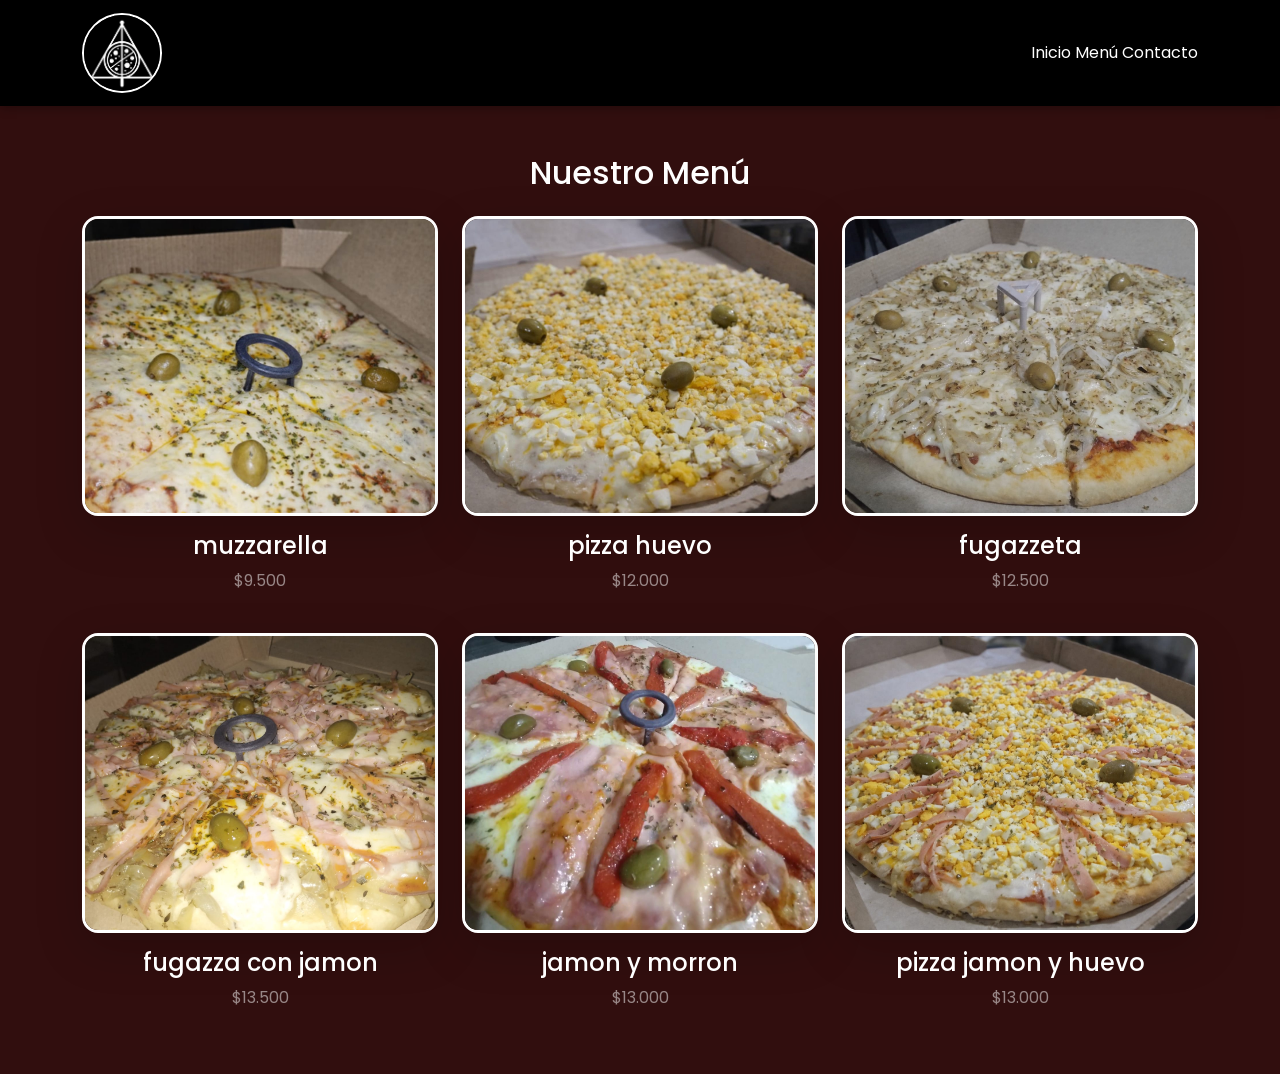
==== menu.html @ 4a1eb765 "separacion de menu, contacto etc" ====
<!DOCTYPE html>
<html lang="es">

<head>
    <meta charset="UTF-8">
    <meta name="viewport" content="width=device-width, initial-scale=1.0">
    <title>Menú</title>

    <!-- BOOTSTRAP -->
    <link href="https://cdn.jsdelivr.net/npm/bootstrap@5.3.3/dist/css/bootstrap.min.css" rel="stylesheet">

    <!-- TU CSS -->
    <link href="style.css" rel="stylesheet">

    <!-- FUENTE -->
    <link href="https://fonts.googleapis.com/css2?family=Poppins:wght@400;700&display=swap" rel="stylesheet">
</head>

<body>

    <!-- NAVBAR -->
    <nav class="navbar navbar-dark navbar-custom">
        <div class="container">
            <a class="navbar-brand logo-custom" href="index.html">
                <img src="imagenes/logo.png" width="80">
            </a>

            <div>
                <a class="nav-link d-inline text-white" href="index.html">Inicio</a>
                <a class="nav-link d-inline text-white" href="menu.html">Menú</a>
                <a class="nav-link d-inline text-white" href="contacto.html">Contacto</a>
            </div>
        </div>
    </nav>

    <!-- CONTENIDO -->
    <main>
        <section class="container py-5">
            <h2 class="text-white text-center mb-4">Nuestro Menú</h2>

            <div class="row g-4">

                <!-- PIZZA 1 -->
                <div class="col-12 col-sm-6 col-md-4">
                    <img src="imagenes/pizza-muzza-comun.jpg"
                        class="pizza-img img-fluid rounded-4 shadow-lg w-100"
                        alt="Pizza muzzarella">

                    <h4 class="text-white mt-3 text-center">muzzarella</h4>
                    <p class="text-white-50 text-center">$9.500</p>
                </div>

                <!-- PIZZA 2 -->
                <div class="col-12 col-sm-6 col-md-4">
                    <img src="imagenes/pizza-huevo.jpg"
                        class="pizza-img img-fluid rounded-4 shadow-lg w-100"
                        alt="Pizza huevo">

                    <h4 class="text-white mt-3 text-center">pizza huevo</h4>
                    <p class="text-white-50 text-center">$12.000</p>
                </div>

                <!-- PIZZA 3 -->
                <div class="col-12 col-sm-6 col-md-4">
                    <img src="imagenes/fugazzeta.jpg"
                        class="pizza-img img-fluid rounded-4 shadow-lg w-100"
                        alt="Pizza fugazzeta">

                    <h4 class="text-white mt-3 text-center">fugazzeta</h4>
                    <p class="text-white-50 text-center">$12.500</p>
                </div>

                <!-- PIZZA 4 -->
                <div class="col-12 col-sm-6 col-md-4">
                    <img src="imagenes/fugazza-con-jamon.jpg"
                        class="pizza-img img-fluid rounded-4 shadow-lg w-100"
                        alt="Pizza fugazza con jamon">

                    <h4 class="text-white mt-3 text-center">fugazza con jamon</h4>
                    <p class="text-white-50 text-center">$13.500</p>
                </div>

                <!-- PIZZA 5 -->
                <div class="col-12 col-sm-6 col-md-4">
                    <img src="imagenes/pizza-jamon-y-morrom.jpg"
                        class="pizza-img img-fluid rounded-4 shadow-lg w-100"
                        alt="Pizza jamon y morron">

                    <h4 class="text-white mt-3 text-center">jamon y morron</h4>
                    <p class="text-white-50 text-center">$13.000</p>
                </div>

                <!-- PIZZA 6 -->
                <div class="col-12 col-sm-6 col-md-4">
                    <img src="imagenes/pizza jamon huevo.jpg"
                        class="pizza-img img-fluid rounded-4 shadow-lg w-100"
                        alt="Pizza jamon y huevo">

                    <h4 class="text-white mt-3 text-center">pizza jamon y huevo</h4>
                    <p class="text-white-50 text-center">$13.000</p>
                </div>

            </div>
        </section>
    </main>

</body>

</html>
---- style.css ----
/* RESET Y BODY */
* {
    margin: 0;
    padding: 0;
    box-sizing: border-box;
}

body {
    background-color: #310e0e !important;
    font-family: 'Poppins', sans-serif;
    min-height: 100vh;
}

/* NAVBAR */
.navbar-custom {
    background: linear-gradient(135deg, #000000 0%, #000000 100%) !important;
    box-shadow: 0 2px 10px rgba(0,0,0,0.3);
}

/* LOGO */
.logo-custom img {
    border-radius: 50%;
    border: 2px solid #fff;
}

/* TÍTULO */
.title-custom {
    color: white !important;
    font-size: 1.5rem;
    font-weight: 700;
    text-shadow: 2px 2px 4px rgba(0,0,0,0.5);
}
img {
    border: 6px solid white;
}
.gafas {
    width: 150px;
    transition: transform 0.3s ease;
    border: none;
}

.gafas:hover {
    transform: scale(1.1);
}
.whatsapp-btn {
    position: fixed;
    bottom: 20px;
    right: 20px;
    background-color: #25D366;
    padding: 12px;
    border-radius: 50%;
    z-index: 9999; /* 🔥 importante */
}
.whatsapp-btn svg {
    width: 30px;
    height: 30px;
}
body {
    background-color: #111;
    font-family: 'Poppins', sans-serif;
}

.pizza-img {
    width: 100%;
    height: 300px;
    object-fit: cover;
    border: 3px solid white;
    border-radius: 10px;
    transition: transform 0.3s;
}

.pizza-img:hover {
    transform: scale(1.05);
}
a {
    text-decoration: none;
    transition: 0.3s;
}

a:hover {
    color: #ffc107; 
}
.social-icon {
    font-size: 40px;
    color: white;
    transition: 0.3s;
}

.social-icon:hover {
    color: #ffc107; /* amarillo */
    transform: scale(1.2);
}
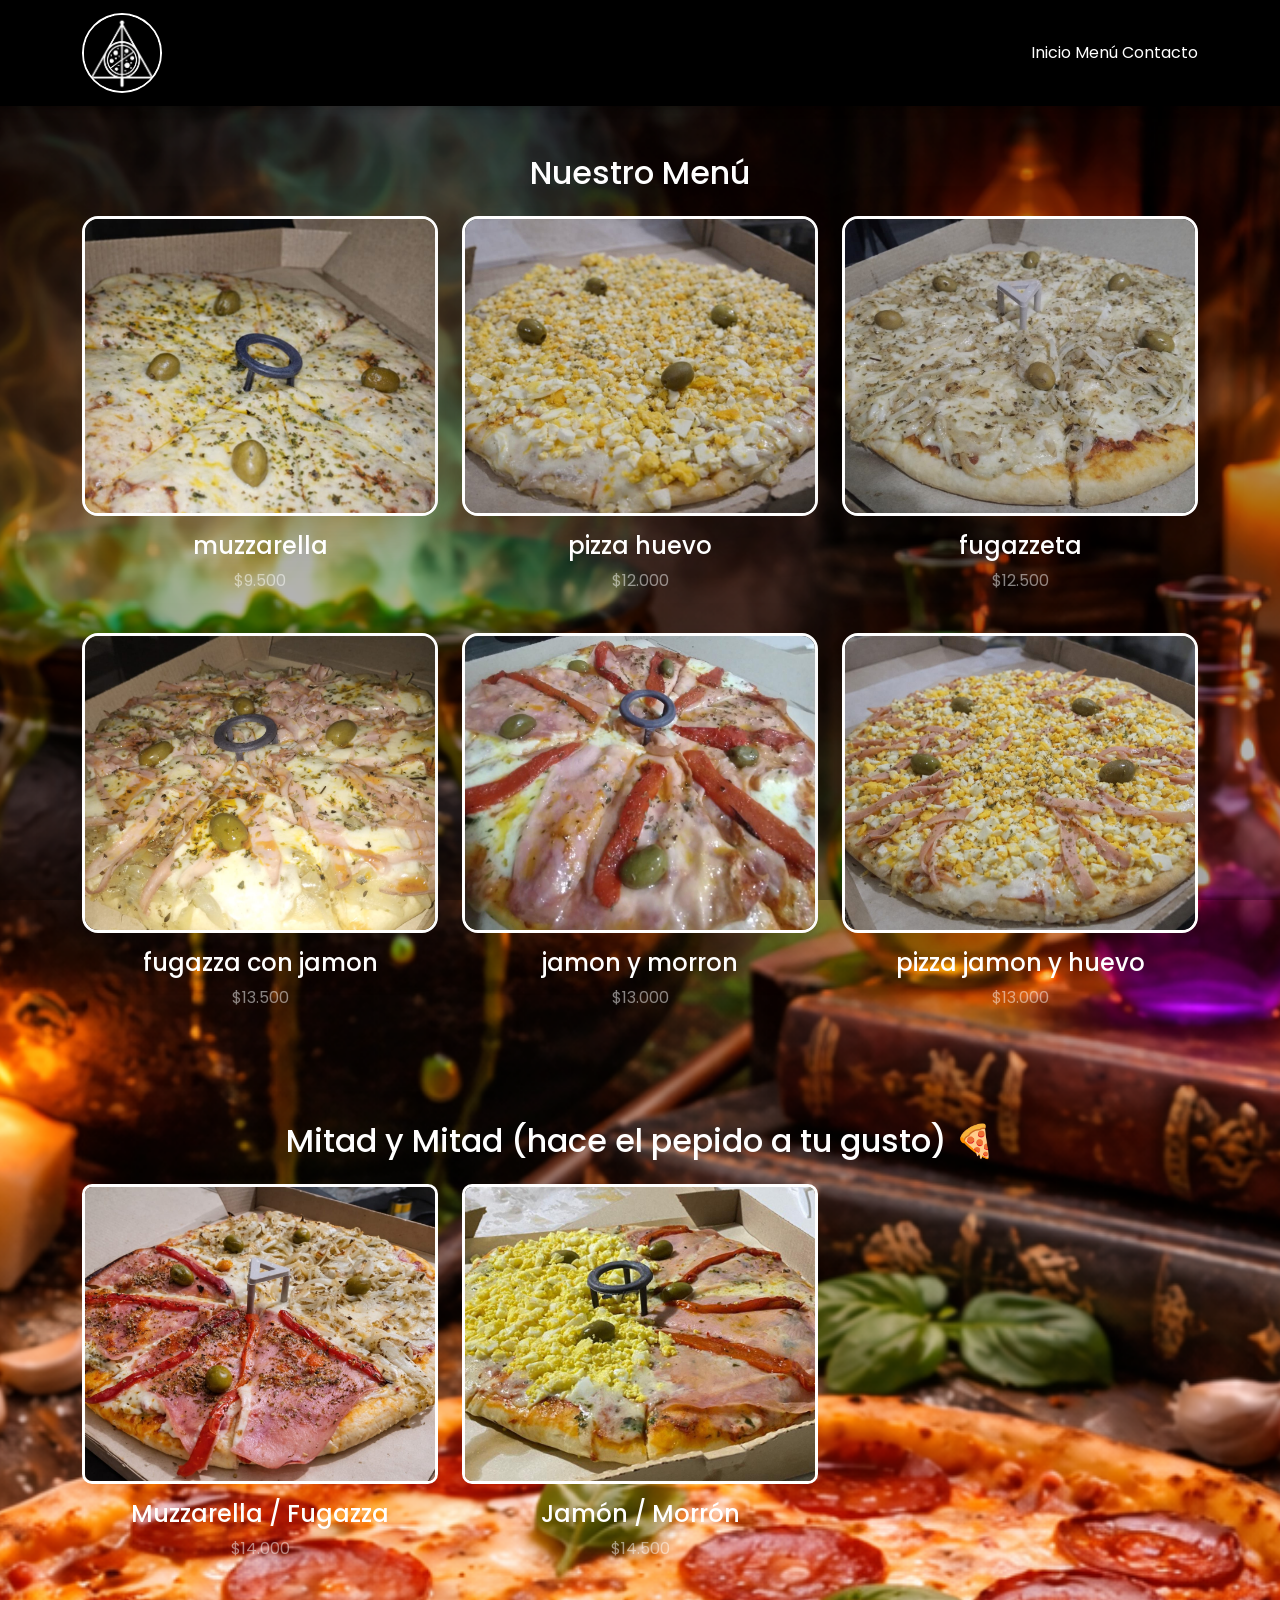
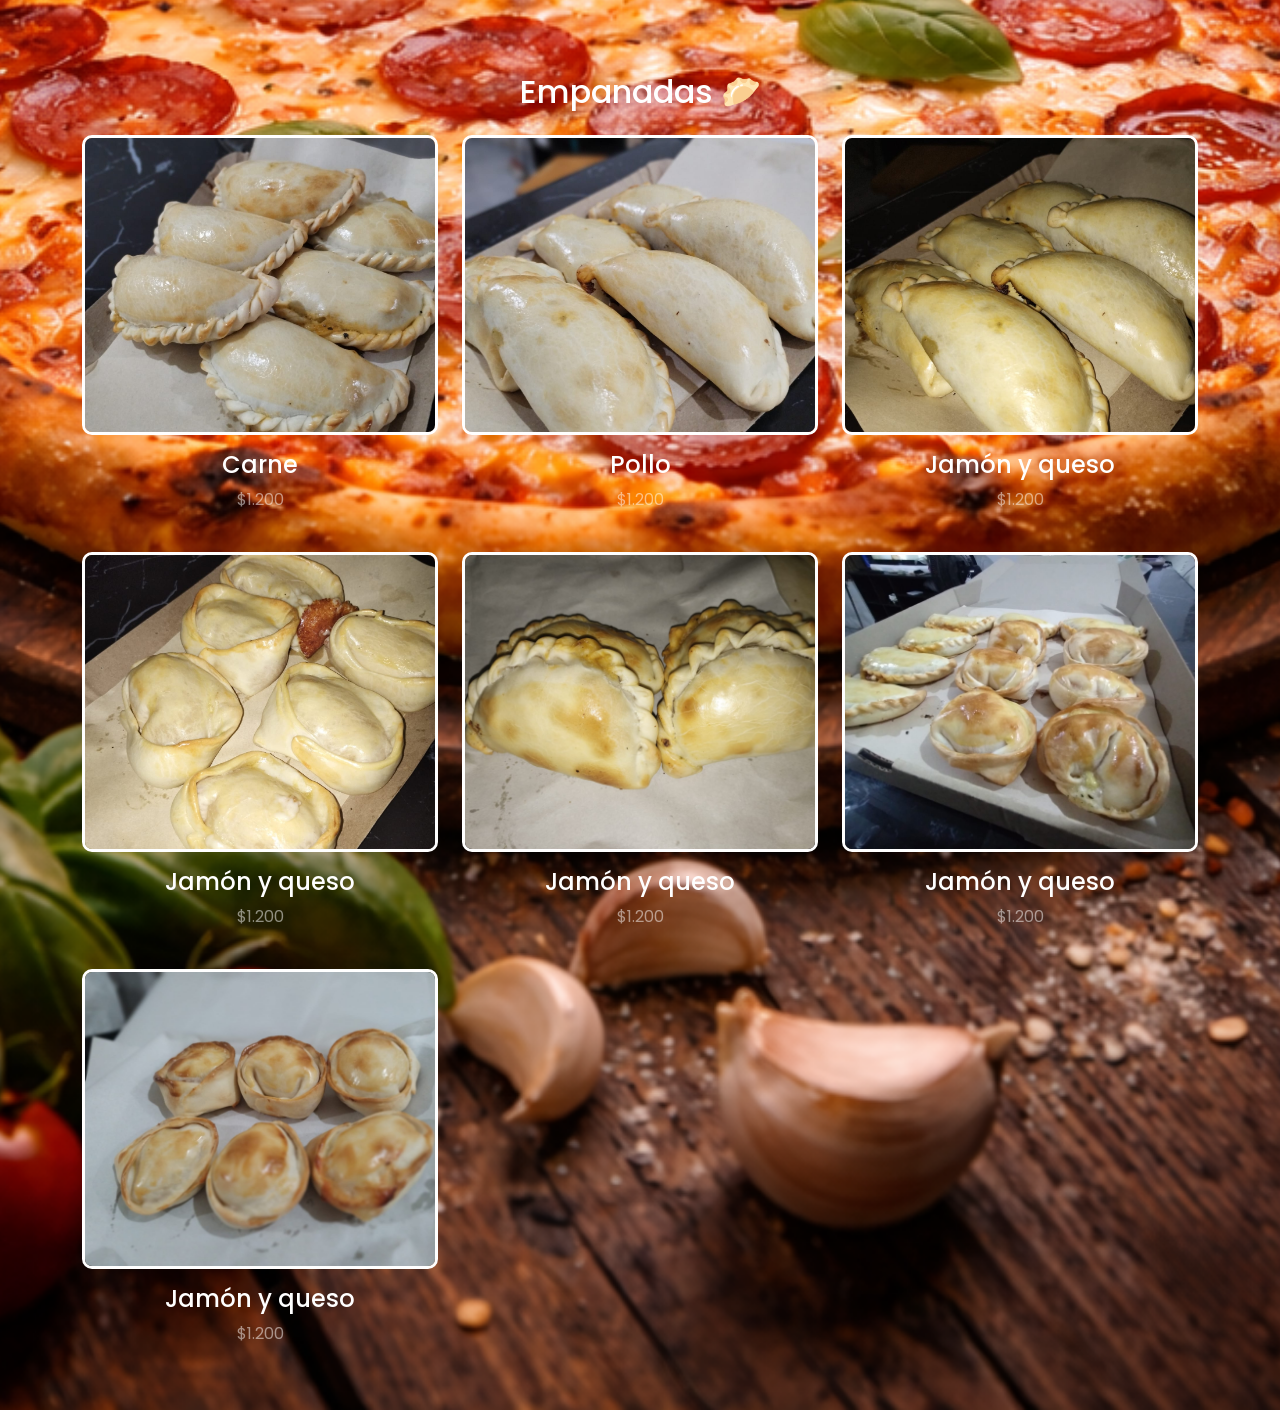
==== commit ccf11bce: "cambios en el menu y el diseño" ====
--- a/menu.html
+++ b/menu.html
@@ -103,6 +103,103 @@
             </div>
         </section>
     </main>
+<section class="container py-5">
+    <h2 class="text-white text-center mb-4">Mitad y Mitad (hace el pepido a tu gusto) 🍕</h2>
+
+    <div class="row g-4">
+
+        <!-- PIZZA 1 -->
+        <div class="col-12 col-sm-6 col-md-4">
+            <img src="imagenes/MITAD1.jpg"
+                class="pizza-img img-fluid w-100"
+                alt="Mitad muzza mitad fugazza">
+
+            <h4 class="text-white mt-3 text-center">Muzzarella / Fugazza</h4>
+            <p class="text-white-50 text-center">$14.000</p>
+        </div>
+
+        <!-- PIZZA 2 -->
+        <div class="col-12 col-sm-6 col-md-4">
+            <img src="imagenes/MITAD2.jpg"
+                class="pizza-img img-fluid w-100"
+                alt="Mitad jamon morron">
+
+            <h4 class="text-white mt-3 text-center">Jamón / Morrón</h4>
+            <p class="text-white-50 text-center">$14.500</p>
+        </div>
+
+    </div>
+</section>
+
+<!-- EMPANADAS -->
+<section class="container py-5">
+    <h2 class="text-white text-center mb-4">Empanadas 🥟</h2>
+
+    <div class="row g-4">
+
+        <div class="col-12 col-sm-6 col-md-4">
+            <img src="imagenes/empanada-1.jpg"
+                class="pizza-img img-fluid w-100"
+                alt="Empanada carne">
+
+            <h4 class="text-white mt-3 text-center">Carne</h4>
+            <p class="text-white-50 text-center">$1.200</p>
+        </div>
+
+        <div class="col-12 col-sm-6 col-md-4">
+            <img src="imagenes/empanada-2.jpg"
+                class="pizza-img img-fluid w-100"
+                alt="Empanada pollo">
+
+            <h4 class="text-white mt-3 text-center">Pollo</h4>
+            <p class="text-white-50 text-center">$1.200</p>
+        </div>
+
+        <div class="col-12 col-sm-6 col-md-4">
+            <img src="imagenes/empanada-3.jpg"
+                class="pizza-img img-fluid w-100"
+                alt="Empanada jamon queso">
+
+            <h4 class="text-white mt-3 text-center">Jamón y queso</h4>
+            <p class="text-white-50 text-center">$1.200</p>
+        </div>
+     <div class="col-12 col-sm-6 col-md-4">
+            <img src="imagenes/empanada-4-jamon-queso.jpg"
+                class="pizza-img img-fluid w-100"
+                alt="Empanada jamon queso">
+
+            <h4 class="text-white mt-3 text-center">Jamón y queso</h4>
+            <p class="text-white-50 text-center">$1.200</p>
+        </div>
+ <div class="col-12 col-sm-6 col-md-4">
+            <img src="imagenes/empanada5.jpg"
+                class="pizza-img img-fluid w-100"
+                alt="Empanada jamon queso">
+
+            <h4 class="text-white mt-3 text-center">Jamón y queso</h4>
+            <p class="text-white-50 text-center">$1.200</p>
+        </div>
+ <div class="col-12 col-sm-6 col-md-4">
+            <img src="imagenes/empanada6.jpg"
+                class="pizza-img img-fluid w-100"
+                alt="Empanada jamon queso">
+
+            <h4 class="text-white mt-3 text-center">Jamón y queso</h4>
+            <p class="text-white-50 text-center">$1.200</p>
+        </div>
+ <div class="col-12 col-sm-6 col-md-4">
+            <img src="imagenes/empanada7.jpg"
+                class="pizza-img img-fluid w-100"
+                alt="Empanada jamon queso">
+
+            <h4 class="text-white mt-3 text-center">Jamón y queso</h4>
+            <p class="text-white-50 text-center">$1.200</p>
+        </div>
+
+    </div>
+</section>
+
+
 
 </body>
 
--- a/style.css
+++ b/style.css
@@ -89,4 +89,23 @@
 .social-icon:hover {
     color: #ffc107; /* amarillo */
     transform: scale(1.2);
+}
+body {
+    background: url("imagenes/7f8afb6d-c034-4e21-b0c6-99afd67e82d1.png") no-repeat center center;
+    background-size: cover;
+    font-family: 'Poppins', sans-serif;
+}
+
+/* OSCURECER SUAVE PARA QUE SE LEA EL TEXTO */
+body::before {
+    content: "";
+    position: fixed;
+    top: 0;
+    left: 0;
+    width: 100%;
+    height: 100%;
+
+    background: rgba(0, 0, 0, 0.3); /* suave */
+
+    z-index: -1;
 }
